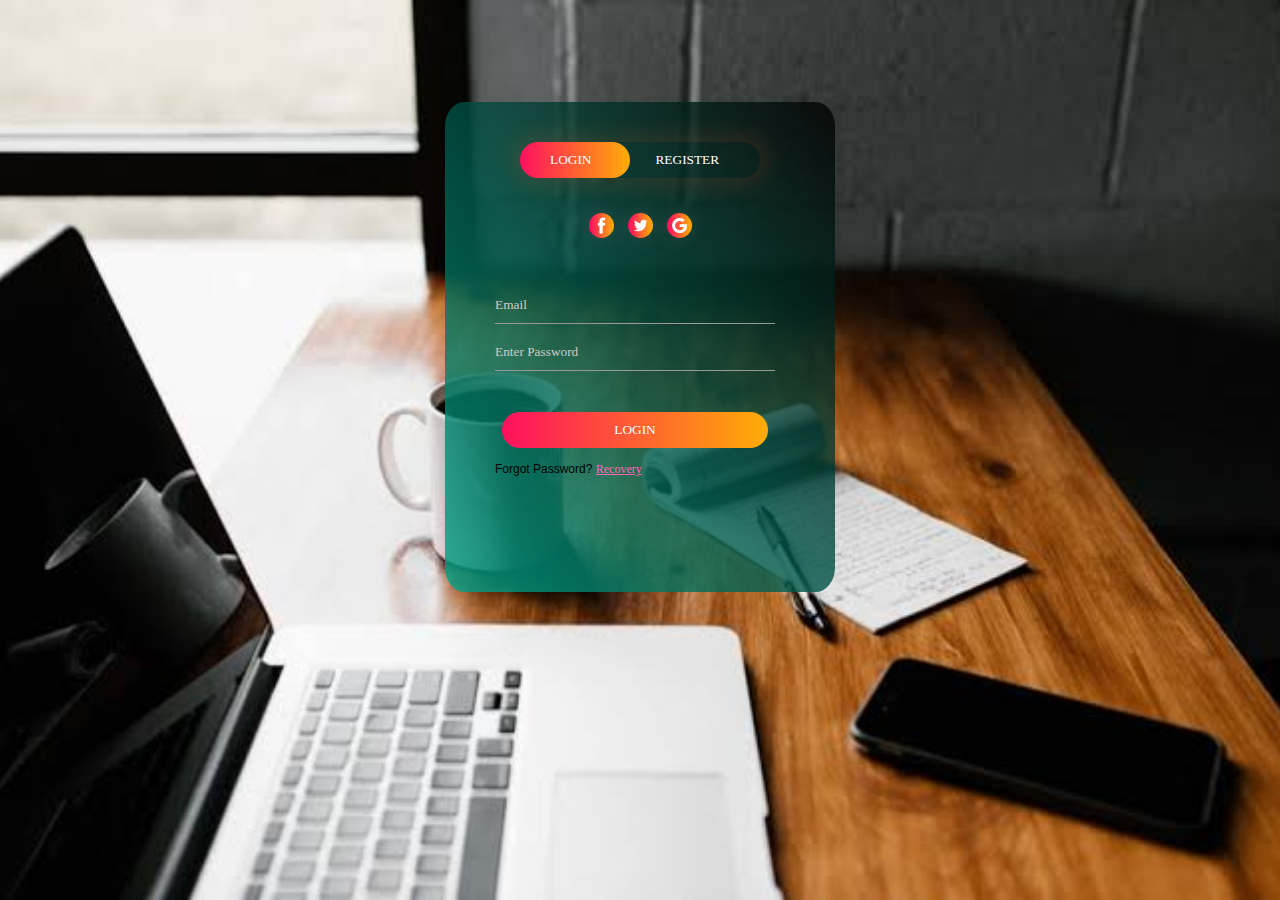
==== index.html @ c9c60bcc "Rename login.html to index.html" ====
<html>
   <head>
      <meta charset="utf-8">
      <title>
         Welcome
      </title>
      <link rel="stylesheet" href="style2.css">
      <link href="logo.png" rel="icon">
      <link href="logo.png" rel="apple-touch-icon">
      <script  type="text/javascript">
         function val()
         {
           if(document.getElementById("uname").value=="")
           {
             alert("Enter your email!");
             document.getElementById("uname").focus();
             return false;
           }
         
           if(document.getElementById("pass").value=="")
           {
             alert("Enter Password!");
             document.getElementById("pass").focus();
             return false;
           }
           
         }
      </script>
   </head>
   <body>
      <div class="hero">
         <div class="form-box">
            <div class="button-box">
               <div id="btn"></div>
               <button type="button" class="toggle-btn" onclick="Login()">LOGIN</button>
               <button type="button" class="toggle-btn" onclick="Register()">REGISTER</button>
            </div>
            <div class="social-icons">
               <img src="fb.png">
               <img src="tw.png">
               <img src="gp.png">
            </div>
            <form id="login" class="input-group" method="post" onsubmit="return val()">
               <input type="email" name="uname" id="uname"  class="input-field" placeholder="Email">
               <input type="password" name="pass" id="pass" pattern="(?=.*\d)(?=.*[a-z])(?=.*[A-Z]).{8,}" title="Must contain at least one number and one uppercase and lowercase letter, and at least 8 or more characters" class="input-field" placeholder="Enter Password">
               <br><br><br>
               <button type="submit" name="submit" class="submit-btn">LOGIN</button>
               <p><br>Forgot Password? <a class="usrsn" href="#">Recovery</a></p>
            </form>
            <form id="register" class="input-group" method="post" onsubmit="return val()">
               <input type="email" class="input-field" name='ename' id='ename' placeholder="Email" >
               <input type="password" class="input-field" name='pass' id='pass' pattern="(?=.*\d)(?=.*[a-z])(?=.*[A-Z]).{8,}" title="Must contain at least one number and one uppercase and lowercase letter, and at least 8 or more characters" placeholder="Password" >
               <input type="password" class="input-field" name='conpass' id='pass1' pattern="(?=.*\d)(?=.*[a-z])(?=.*[A-Z]).{8,}" title="Must contain at least one number and one uppercase and lowercase letter, and at least 8 or more characters" placeholder="Confirm Password" required=""><br><br><br>
               <button type="submit" class="submit-btn">REGISTER</button>
            </form>
         </div>
      </div>
      <script>
         var x= document.getElementById("login");
         var y= document.getElementById("register");
         var z= document.getElementById("btn");
         function Register(){
         x.style.left="-400px";
         y.style.left="50px";
         z.style.left="110px";
         }
         function Login(){
         x.style.left="50px";
         y.style.left="450px";
         z.style.left="0px";
         }
      </script>
   </body>
</html>
---- style2.css ----
*{
margin: 0;
padding: 0;
font-family: baloo;  
color: #fff;
}
.hero
{
    background-image: url("images.jpeg");
    height: 100%;
    width: 100%;
    background-position: center;
    background-repeat: no-repeat;
    background-size: cover;
    position: absolute;
}
.form-box{
	width: 380px;
	height: 480px;
	position: relative;
	margin: 8% auto;
    border-radius: 5%;
	background-image: linear-gradient(to left bottom, rgba(0, 0, 0, 0.8),rgba(2, 163, 136, 0.8));
	padding: 5px;
	overflow: hidden;
}
.button-box{
    color: #fff;
	width: 240px;
	margin: 35px auto;
	position: relative;
	box-shadow: 0 0 20px 9px #ff61241f;
	border-radius: 30px;
}
.toggle-btn{
	padding: 10px 30px;
	cursor: pointer;
	background: transparent;
	border: 0;
	outline: none;
	position: relative;
}
#btn{
	top: 0;
	left: 0;
	position: absolute;
	width: 110px;
	height: 100%;
	background: linear-gradient(to right, rgba(255, 16, 95, 1), rgba(255, 173, 6, 1));
	border-radius: 30px;
	transition: .5s;
}
.social-icons{
	margin: 20px auto;
	text-align: center;
}
.social-icons img{
	width: 25px;
	margin: 0 5px;
	box-shadow: 0 0 20px 0 #7f7f7f3d;
	cursor: pointer;
	border-radius: 50%;
}
.input-group{
	top: 180px;
	position: absolute;
	width: 280px;
	transition: .5s;
}
.input-field{
	width: 100%;
	padding: 10px 0;
	margin: 5px 0;
	border-left: 0;
	border-top: 0;
	border-right: 0;
	border-bottom: 1px solid #999;
	outline: none;
	background: transparent;
}
.submit-btn{
	width: 95%;
	padding: 10px 30px;
	cursor: pointer;
	display: block;
	margin: auto;
	background: linear-gradient(to right,#ff105f,#ffad06);
	border: 0;
	outline: none;
	border-radius: 30px;
}
.check-box{
	margin: 30px 10px 30px 0;
	
}
.first{
	color: #777;
	font-size: 12px;
	bottom: 95px;
	position: absolute;
}
.second{
	color: #777;
	font-size: 12px;
	bottom: 95px;
	position: absolute;
}
#login{
	left: 50px;
}
#register{
	left: 450px;
}
::placeholder{
	color: #ccc;
}
p{
	color: black;
	font-size: 12px;
	font-family: sans-serif;
}
a:link{
	color: hotpink;
}
a:visited{
	color: 8B0000;
}
.submit{
	width: 40%;
	padding: 10px 30px;
	cursor: pointer;
	display: block;
	margin: auto;
	background: linear-gradient(to right,#ff105f,#ffad06);
	border: 0;
	outline: none;
	border-radius: 30px;
}
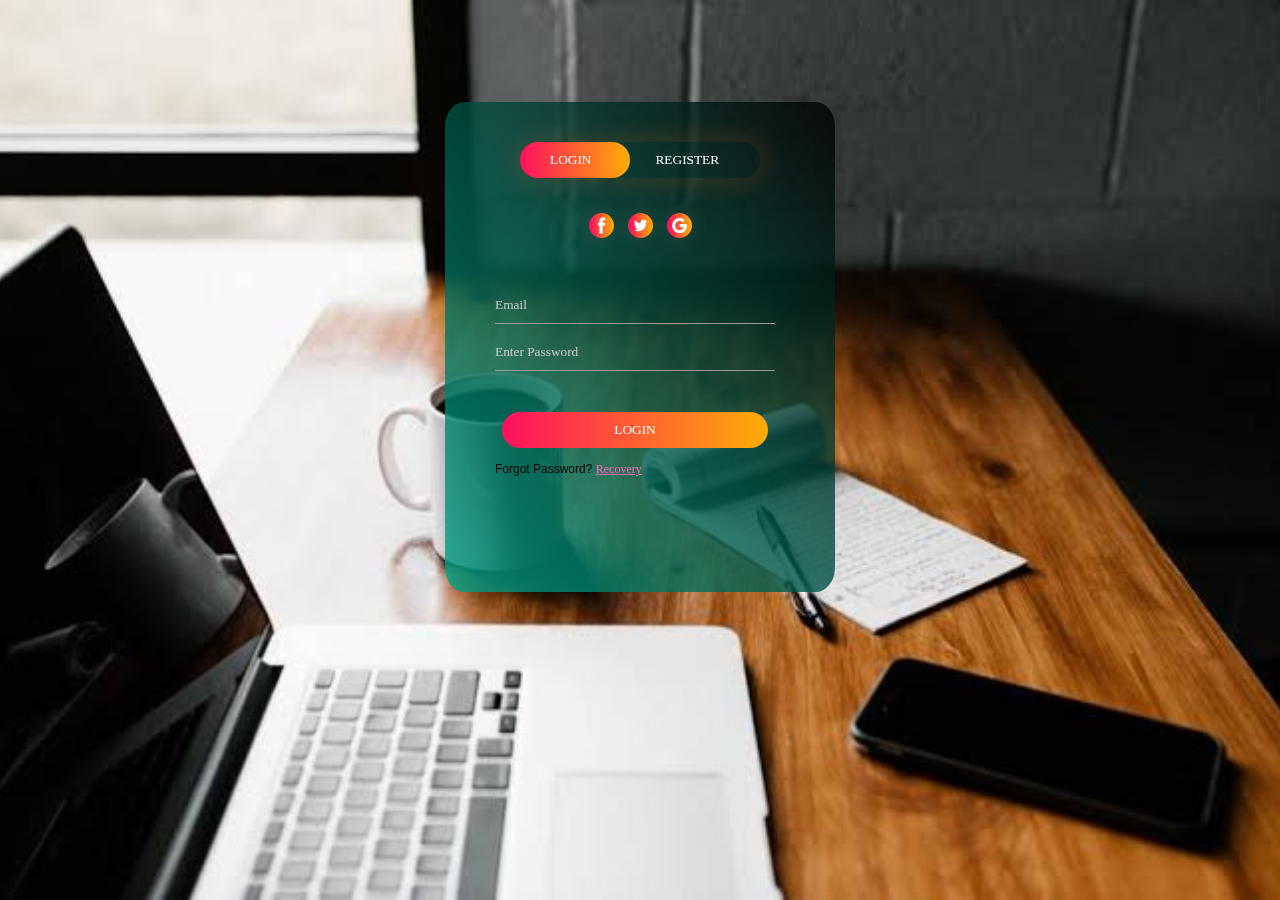
==== commit fae17379: "Update index.html" ====
--- a/index.html
+++ b/index.html
@@ -5,6 +5,7 @@
          Welcome
       </title>
       <link rel="stylesheet" href="style2.css">
+      <link rel="stylesheet" href="https://unpkg.com/aos@next/dist/aos.css" />
       <link href="logo.png" rel="icon">
       <link href="logo.png" rel="apple-touch-icon">
       <script  type="text/javascript">
@@ -30,22 +31,24 @@
    <body>
       <div class="hero">
          <div class="form-box">
-            <div class="button-box">
+            <div class="button-box" data-aos="fade-down">
                <div id="btn"></div>
                <button type="button" class="toggle-btn" onclick="Login()">LOGIN</button>
                <button type="button" class="toggle-btn" onclick="Register()">REGISTER</button>
             </div>
-            <div class="social-icons">
+            <div class="social-icons" data-aos="fade-down">
                <img src="fb.png">
                <img src="tw.png">
                <img src="gp.png">
             </div>
             <form id="login" class="input-group" method="post" onsubmit="return val()">
+               <div data-aos="fade-down">
                <input type="email" name="uname" id="uname"  class="input-field" placeholder="Email">
                <input type="password" name="pass" id="pass" pattern="(?=.*\d)(?=.*[a-z])(?=.*[A-Z]).{8,}" title="Must contain at least one number and one uppercase and lowercase letter, and at least 8 or more characters" class="input-field" placeholder="Enter Password">
                <br><br><br>
                <button type="submit" name="submit" class="submit-btn">LOGIN</button>
                <p><br>Forgot Password? <a class="usrsn" href="#">Recovery</a></p>
+               <div data-aos="fade-down">
             </form>
             <form id="register" class="input-group" method="post" onsubmit="return val()">
                <input type="email" class="input-field" name='ename' id='ename' placeholder="Email" >
@@ -70,5 +73,10 @@
          z.style.left="0px";
          }
       </script>
+      <script src="https://unpkg.com/aos@next/dist/aos.js"></script>
+      <script>AOS.init({
+        offset: 400,
+        duration: 1000
+      });</script>
    </body>
 </html>
